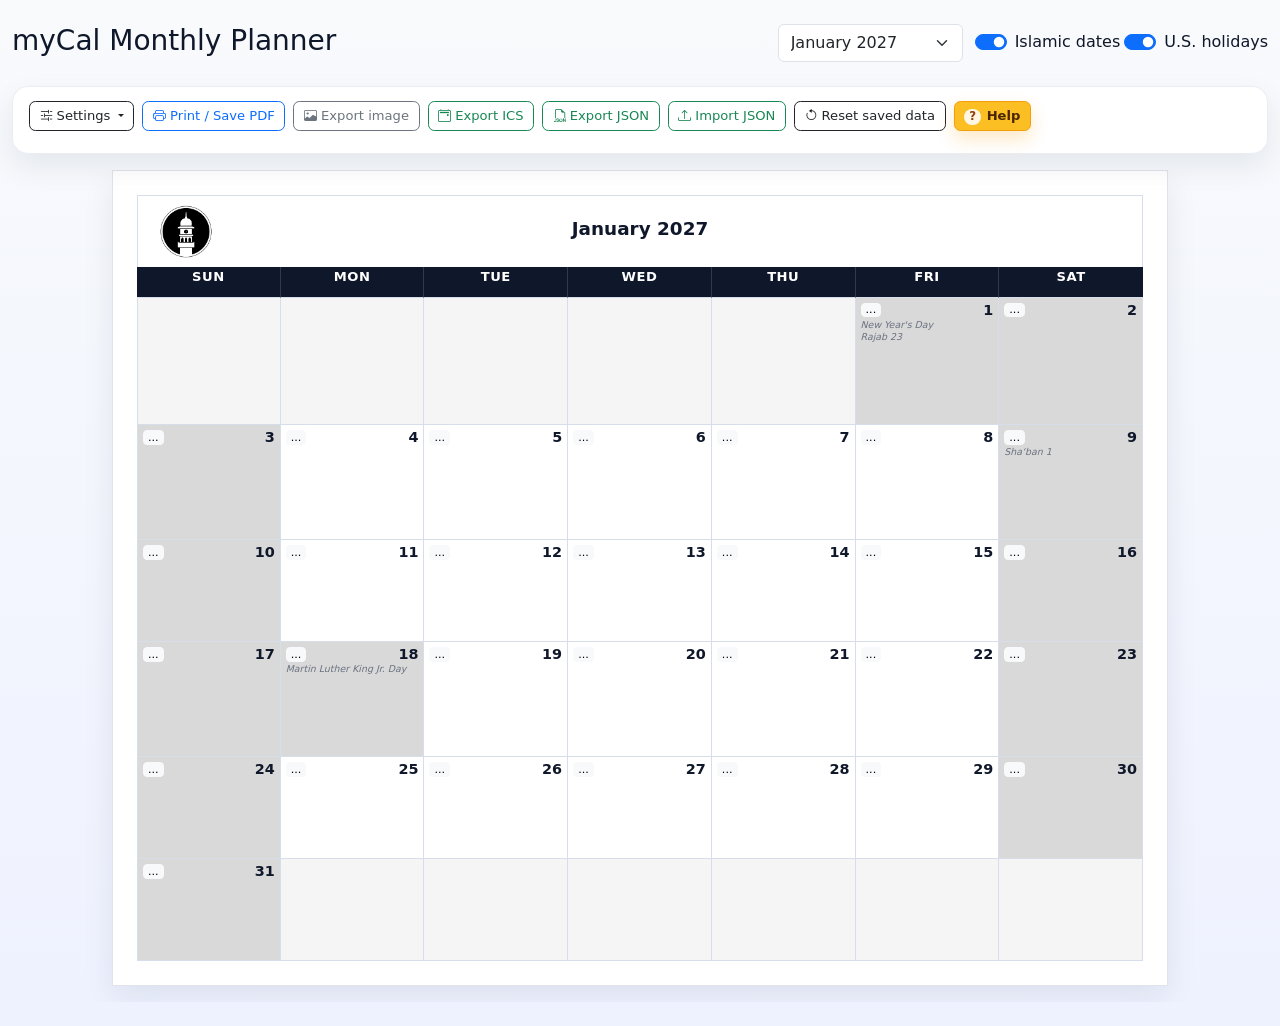
==== index.html @ 5ab6e6a2 "Add in-app help guide" ====
<!doctype html>
<html lang="en">
  <head>
    <meta charset="utf-8">
    <meta name="viewport" content="width=device-width, initial-scale=1">
    <title>myCal</title>
    <link href="https://cdn.jsdelivr.net/npm/bootstrap@5.3.3/dist/css/bootstrap.min.css" rel="stylesheet">
    <link href="https://cdn.jsdelivr.net/npm/bootstrap-icons@1.11.3/font/bootstrap-icons.css" rel="stylesheet">
    <link rel="stylesheet" href="app/static/css/styles.css">
  </head>
  <body>
    <div class="container-fluid py-4 app-shell">
      <div class="d-flex flex-column flex-lg-row justify-content-between align-items-lg-center gap-3 mb-4 no-print">
        <div>
          <h1 class="h3 mb-1">myCal Monthly Planner</h1>
        </div>
        <form class="row g-2 align-items-center" id="calendarControls">
          <div class="col-auto">
            <select class="form-select" id="monthYearSelect" aria-label="Month and year"></select>
          </div>
          <div class="col-auto form-check form-switch ms-lg-2">
            <input class="form-check-input" type="checkbox" role="switch" id="islamicToggle">
            <label class="form-check-label" for="islamicToggle">Islamic dates</label>
          </div>
          <div class="col-auto form-check form-switch">
            <input class="form-check-input" type="checkbox" role="switch" id="holidaysToggle" checked>
            <label class="form-check-label" for="holidaysToggle">U.S. holidays</label>
          </div>
        </form>
      </div>

      <div class="toolbar-panel no-print mb-3">
        <div class="d-flex align-items-center justify-content-start">
          <div class="d-flex gap-2 action-bar">
            <div class="dropdown">
              <button class="btn btn-outline-dark btn-sm dropdown-toggle" type="button" id="settingsToggle" data-bs-toggle="dropdown" data-bs-auto-close="outside" aria-expanded="false">
                <i class="bi bi-sliders2 me-1" aria-hidden="true"></i>Settings
              </button>
              <div class="dropdown-menu p-3 settings-menu" aria-labelledby="settingsToggle">
                <div class="settings-section">
                  <div class="fw-semibold small text-uppercase text-muted">Calendar colors</div>
                  <div class="settings-section-note">Tune the calendar palette and grid weight.</div>
                  <div class="settings-grid mt-2">
                    <div class="settings-field">
                      <label class="form-label small mb-1" for="nonDateColorInput">Non-dates color</label>
                      <input type="color" class="form-control form-control-color w-100" id="nonDateColorInput" value="#f5f5f5">
                    </div>
                    <div class="settings-field">
                      <label class="form-label small mb-1" for="weekendHolidayColorInput">Weekend/holiday color</label>
                      <input type="color" class="form-control form-control-color w-100" id="weekendHolidayColorInput" value="#d9d9d9">
                    </div>
                    <div class="settings-field">
                      <label class="form-label small mb-1" for="weekdayColorInput">Weekday header color</label>
                      <input type="color" class="form-control form-control-color w-100" id="weekdayColorInput" value="#0f172a">
                    </div>
                    <div class="settings-field">
                      <label class="form-label small mb-1" for="lineColorInput">Grid line color</label>
                      <input type="color" class="form-control form-control-color w-100" id="lineColorInput" value="#d6deea">
                    </div>
                    <div class="settings-field settings-field-wide">
                      <label class="form-label small mb-1 d-flex justify-content-between" for="lineThicknessInput">
                        <span>Grid line thickness</span><span id="lineThicknessValue">1px</span>
                      </label>
                      <input type="range" class="form-range" id="lineThicknessInput" min="1" max="4" step="0.5" value="1">
                    </div>
                  </div>
                </div>
                <div class="settings-section">
                  <div class="fw-semibold small text-uppercase text-muted">Typography</div>
                  <div class="settings-section-note">Change the calendar font stack and sizing for the on-screen and printed view.</div>
                  <div class="settings-grid mt-2">
                    <div class="settings-field">
                      <label class="form-label small mb-1" for="bodyFontPresetSelect">Calendar font</label>
                      <select class="form-select form-select-sm" id="bodyFontPresetSelect">
                        <option value="system">System Sans</option>
                        <option value="trebuchet">Trebuchet Sans</option>
                        <option value="georgia">Georgia Serif</option>
                        <option value="palatino">Palatino Serif</option>
                        <option value="verdana">Verdana Sans</option>
                      </select>
                    </div>
                    <div class="settings-field">
                      <label class="form-label small mb-1" for="titleFontPresetSelect">Title font</label>
                      <select class="form-select form-select-sm" id="titleFontPresetSelect">
                        <option value="system">System Sans</option>
                        <option value="trebuchet">Trebuchet Sans</option>
                        <option value="georgia">Georgia Serif</option>
                        <option value="palatino">Palatino Serif</option>
                        <option value="verdana">Verdana Sans</option>
                      </select>
                    </div>
                    <div class="settings-field settings-field-wide">
                      <label class="form-label small mb-1 d-flex justify-content-between" for="bodyFontSizeInput">
                        <span>Calendar text size</span><span id="bodyFontSizeValue">0.95rem</span>
                      </label>
                      <input type="range" class="form-range" id="bodyFontSizeInput" min="0.85" max="1.15" step="0.05" value="0.95">
                    </div>
                    <div class="settings-field">
                      <label class="form-label small mb-1 d-flex justify-content-between" for="titleFontSizeInput">
                        <span>Title size</span><span id="titleFontSizeValue">1.15rem</span>
                      </label>
                      <input type="range" class="form-range" id="titleFontSizeInput" min="1.00" max="1.50" step="0.05" value="1.15">
                    </div>
                    <div class="settings-field">
                      <label class="form-label small mb-1 d-flex justify-content-between" for="eventFontSizeInput">
                        <span>Event chip size</span><span id="eventFontSizeValue">0.62rem</span>
                      </label>
                      <input type="range" class="form-range" id="eventFontSizeInput" min="0.55" max="0.85" step="0.01" value="0.62">
                    </div>
                  </div>
                </div>
                <div class="settings-section">
                  <div class="fw-semibold small text-uppercase text-muted">Audience colors</div>
                  <div class="settings-section-note">Set the default event chip color used for each audience.</div>
                  <div class="audience-color-settings-list mt-2" id="audienceColorSettings"></div>
                </div>
                <button type="button" class="btn btn-link btn-sm p-0 mt-3" id="resetSettingsBtn">Reset defaults</button>
              </div>
            </div>
            <button class="btn btn-outline-primary btn-sm" type="button" id="printBtn">
              <i class="bi bi-printer me-1" aria-hidden="true"></i>Print / Save PDF
            </button>
            <button class="btn btn-outline-secondary btn-sm" type="button" id="exportImageBtn">
              <i class="bi bi-image me-1" aria-hidden="true"></i>Export image
            </button>
            <button class="btn btn-outline-success btn-sm" type="button" id="exportIcsBtn">
              <i class="bi bi-calendar2-event me-1" aria-hidden="true"></i>Export ICS
            </button>
            <button class="btn btn-outline-success btn-sm" type="button" id="exportJsonBtn">
              <i class="bi bi-filetype-json me-1" aria-hidden="true"></i>Export JSON
            </button>
            <label class="btn btn-outline-success btn-sm mb-0" for="importJsonInput">
              <i class="bi bi-upload me-1" aria-hidden="true"></i>Import JSON
            </label>
            <input type="file" id="importJsonInput" accept=".json,application/json" class="d-none">
            <button class="btn btn-outline-dark btn-sm" type="button" id="clearStorageBtn">
              <i class="bi bi-arrow-counterclockwise me-1" aria-hidden="true"></i>Reset saved data
            </button>
            <button class="btn btn-help btn-sm" type="button" data-bs-toggle="modal" data-bs-target="#helpModal">
              <span class="help-pill">?</span>Help
            </button>
          </div>
        </div>
        <ul id="searchResults" class="list-group mt-2 small"></ul>
      </div>

      <div class="mb-3 no-print d-none" id="flashMessage"></div>

      <div class="sheet-preview-wrapper" id="sheetPreviewWrapper">
        <div class="calendar-sheet" id="calendarSheet">
          <div class="sheet-header">
            <img src="AMC_logo.png" class="sheet-logo" alt="AMC logo" loading="lazy">
            <div class="calendar-title-editor">
              <h2 class="h4 mb-1" id="calendarTitle" tabindex="0" role="button" aria-label="Edit calendar title"></h2>
              <input type="text" class="form-control form-control-sm d-none" id="calendarTitleInput" maxlength="200" aria-label="Calendar title">
            </div>
          </div>
          <div class="weekday-row calendar-grid" id="weekdayHeader"></div>
          <div class="month-grid" id="calendarBody"></div>
        </div>
      </div>

      <aside class="side-panel card no-print d-none" id="sidePanel" aria-label="Cell details">
        <div class="card-body">
          <h3 class="h6" id="sidePanelTitle">Day details</h3>
          <div class="mb-2">
            <label class="form-label">Note text</label>
            <textarea class="form-control" id="cellNoteInput" rows="4" placeholder="Add note text for this day"></textarea>
          </div>
          <div class="mb-2">
            <label class="form-label">Visibility</label>
            <select class="form-select form-select-sm" id="cellVisibility">
              <option value="public">Public</option>
              <option value="private">Private</option>
            </select>
          </div>
          <div class="mb-2">
            <label class="form-label">Cell color</label>
            <div class="d-flex gap-2">
              <input type="color" id="cellBgColor" class="form-control form-control-color">
              <input type="color" id="cellTextColor" class="form-control form-control-color" value="#0f172a" title="Text color">
              <button class="btn btn-sm btn-outline-secondary" type="button" id="clearCellColorBtn">Clear</button>
            </div>
          </div>
          <div class="mb-2">
            <label class="form-label">Add image</label>
            <input type="file" id="cellImageInput" class="form-control form-control-sm" accept="image/*">
          </div>
          <button class="btn btn-primary btn-sm" type="button" id="saveCellNoteBtn">Save note</button>
          <hr>
          <h4 class="h6">Unscheduled</h4>
          <div class="input-group input-group-sm mb-2">
            <input class="form-control" id="unscheduledTitleInput" placeholder="Unscheduled item title">
            <button class="btn btn-outline-primary" type="button" id="addUnscheduledBtn">Add</button>
          </div>
          <ul class="list-group list-group-flush" id="unscheduledList"></ul>
        </div>
      </aside>
    </div>

    <div class="modal fade" id="eventModal" tabindex="-1" aria-hidden="true">
      <div class="modal-dialog modal-lg modal-dialog-scrollable">
        <div class="modal-content">
          <form id="eventForm" novalidate>
            <div class="modal-header">
              <div>
                <h5 class="modal-title">Event</h5>
                <p class="text-muted small mb-0">Use weekday checkboxes for weekly recurrence. Leave start time blank for an all-day event.</p>
              </div>
              <button type="button" class="btn-close" data-bs-dismiss="modal"></button>
            </div>
            <div class="modal-body">
              <input type="hidden" id="eventId">
              <div class="row g-3">
                <div class="col-md-6"><label class="form-label">Title</label><input class="form-control" id="title" maxlength="200" required></div>
                <div class="col-md-3"><label class="form-label">Start date</label><input type="date" class="form-control" id="startDate" required></div>
                <div class="col-md-3"><label class="form-label">End date</label><input type="date" class="form-control" id="endDate" required></div>
                <div class="col-md-3"><label class="form-label">Start time</label><input type="time" class="form-control" id="startTime"><div class="form-text">Leave blank for an all-day event.</div></div>
                <div class="col-md-3"><label class="form-label">Audience</label><select class="form-select" id="audience"></select></div>
                <div class="col-md-6"><label class="form-label">Location</label><input class="form-control" id="location" maxlength="200"></div>
                <input type="hidden" id="recurrenceType" value="none">
                <div class="col-md-12" id="weeklyOptions">
                  <div class="d-flex justify-content-between align-items-center">
                    <label class="form-label mb-1">Weekly recurrence weekdays</label>
                    <button type="button" class="btn btn-link btn-sm p-0" id="clearRecurringWeekdays">Clear weekdays</button>
                  </div>
                  <div class="d-flex flex-wrap gap-3" id="weekdayCheckboxes"></div>
                  <div class="form-text">Leave all unchecked for non-recurring events.</div>
                </div>
                <div class="col-md-12"><label class="form-label">Notes</label><textarea class="form-control" rows="3" id="notes" maxlength="5000"></textarea></div>
                <div class="col-md-12">
                  <label class="form-label">Custom per-day labels</label>
                  <div class="row g-2" id="dayLabelsContainer"></div>
                  <div class="form-text">Multi-day events auto-generate Day 1, Day 2, etc. Add overrides here if needed.</div>
                </div>
              </div>
            </div>
            <div class="modal-footer flex-column align-items-stretch gap-2">
              <div class="alert alert-danger small d-none mb-0" id="eventValidation" role="alert"></div>
              <div class="d-flex justify-content-between gap-2">
                <button type="button" class="btn btn-outline-danger d-none" id="deleteEventBtn">Delete event</button>
                <div class="ms-auto d-flex gap-2">
                  <button type="button" class="btn btn-secondary" data-bs-dismiss="modal">Close</button>
                  <button type="submit" class="btn btn-primary">Save event</button>
                </div>
              </div>
            </div>
          </form>
        </div>
      </div>
    </div>

    <div class="modal fade" id="helpModal" tabindex="-1" aria-hidden="true" aria-labelledby="helpModalTitle">
      <div class="modal-dialog modal-xl modal-dialog-scrollable">
        <div class="modal-content help-modal">
          <div class="modal-header">
            <div>
              <h5 class="modal-title" id="helpModalTitle">How To Use myCal</h5>
              <p class="text-muted small mb-0">A quick guide for planning, styling, sharing, and editing notes inside the calendar.</p>
            </div>
            <button type="button" class="btn-close" data-bs-dismiss="modal" aria-label="Close"></button>
          </div>
          <div class="modal-body">
            <div class="help-grid">
              <section class="help-card">
                <h6>Calendar Basics</h6>
                <ul class="help-list">
                  <li>Use the month selector at the top to switch months.</li>
                  <li>Use the `Islamic dates` and `U.S. holidays` toggles to show or hide those labels.</li>
                  <li>Click the month title to rename the calendar for that month.</li>
                  <li>Use `Settings` to change colors, fonts, title sizing, and audience colors.</li>
                </ul>
              </section>
              <section class="help-card">
                <h6>Adding Events</h6>
                <ul class="help-list">
                  <li>Double-click a regular in-month date cell to add an event quickly.</li>
                  <li>Click an event chip to edit it.</li>
                  <li>Leave `Start time` blank if the event should be treated as all-day.</li>
                  <li>Use the weekday checkboxes in the event form to repeat an event weekly.</li>
                </ul>
              </section>
              <section class="help-card">
                <h6>Right-Click Actions</h6>
                <ul class="help-list">
                  <li>Right-click a date cell to change its background color or hide holiday / Islamic labels for that day.</li>
                  <li>Right-click an event chip to modify, move, or remove that event.</li>
                  <li>Right-click a non-date box image to remove just that image.</li>
                  <li>Right-click a non-date box itself to add or clear images for that box.</li>
                </ul>
              </section>
              <section class="help-card">
                <h6>Non-Date Boxes</h6>
                <ul class="help-list">
                  <li>Double-click a non-date box to type directly inside the box.</li>
                  <li>Use the inline controls to change font family, font size, bold, and italic.</li>
                  <li>Text wraps automatically and stays inside the box with scroll support for longer notes.</li>
                  <li>Click outside the editor or press `Esc` to stop editing.</li>
                </ul>
              </section>
              <section class="help-card">
                <h6>Images In Non-Date Boxes</h6>
                <ul class="help-list">
                  <li>Drag an image file into a non-date box to add it.</li>
                  <li>Drag an existing thumbnail from one non-date box to another to move it.</li>
                  <li>Drag a thumbnail to the trash bar at the bottom of the screen to remove it.</li>
                  <li>You can also use the side panel image picker when a non-date box is selected.</li>
                </ul>
              </section>
              <section class="help-card">
                <h6>Export And Sharing</h6>
                <ul class="help-list">
                  <li>`Print / Save PDF` creates a printable month view.</li>
                  <li>`Export image` saves the visible calendar as an image.</li>
                  <li>`Export ICS` downloads the events that appear in the current month.</li>
                  <li>`Export JSON` and `Import JSON` let you back up or restore the month data.</li>
                </ul>
              </section>
              <section class="help-card">
                <h6>Saved Data</h6>
                <ul class="help-list">
                  <li>Your static calendar changes are saved locally in the browser.</li>
                  <li>`Reset saved data` clears the saved local month data for the static app.</li>
                  <li>If you import JSON, the imported month replaces the current loaded document.</li>
                </ul>
              </section>
              <section class="help-card">
                <h6>Best Practices</h6>
                <ul class="help-list">
                  <li>Keep event titles short so they fit better in printed cells.</li>
                  <li>Use audience colors consistently so readers can scan quickly.</li>
                  <li>Use non-date boxes for overflow notes, reminders, contacts, or announcements.</li>
                  <li>Export a PDF or image before sharing if you want recipients to see exactly what you see.</li>
                </ul>
              </section>
            </div>
          </div>
        </div>
      </div>
    </div>

    <div class="position-fixed context-menu card shadow-sm d-none no-print" id="dateContextMenu">
      <button class="dropdown-item" id="contextAddEvent">Add event</button>
      <button class="dropdown-item" id="contextChangeColor">Change date background color</button>
      <button class="dropdown-item" id="contextClearColor">Clear custom date background color</button>
      <button class="dropdown-item d-none" id="contextAddCellImage">Add image to box</button>
      <button class="dropdown-item d-none" id="contextRemoveCellImages">Remove box images</button>
      <button class="dropdown-item" id="contextToggleHoliday">Hide U.S. holiday on this day</button>
      <button class="dropdown-item" id="contextToggleIslamic">Hide Islamic date on this day</button>
    </div>
    <div class="position-fixed context-menu card shadow-sm d-none no-print" id="eventContextMenu">
      <button class="dropdown-item" id="contextModifyEvent">Modify event</button>
      <button class="dropdown-item" id="contextMoveEvent">Move event</button>
      <button class="dropdown-item text-danger" id="contextDeleteEvent">Remove event</button>
    </div>
    <input type="color" id="dateColorPicker" class="visually-hidden" value="#fef3c7">
    <input type="file" id="contextCellImageInput" accept="image/*" class="d-none">
    <div class="image-trash-dropzone d-none no-print" id="imageTrashDropzone" aria-hidden="true">
      <div class="image-trash-dropzone-pill">Drop image here to remove it</div>
    </div>

    <script src="https://cdn.jsdelivr.net/npm/bootstrap@5.3.3/dist/js/bootstrap.bundle.min.js"></script>
    <script type="module" src="app/static/js/static-app.js"></script>
  </body>
</html>
---- app/static/css/styles.css ----
@import url('./components/cell-editor.css');
@import url('./components/attachments.css');
@import url('./components/sidepanel.css');
@import url('./components/share-menu.css');

:root {
  --weekend-color: #d9d9d9;
  --outside-month-color: #f5f5f5;
  --weekday-header-color: #0f172a;
  --grid-line-color: #d6deea;
  --grid-line-width: 1px;
  --calendar-font-family: "Segoe UI", system-ui, -apple-system, BlinkMacSystemFont, sans-serif;
  --calendar-title-font-family: "Segoe UI", system-ui, -apple-system, BlinkMacSystemFont, sans-serif;
  --calendar-body-font-size: 0.95rem;
  --calendar-title-font-size: 1.15rem;
  --calendar-weekday-font-size: 0.82rem;
  --calendar-day-number-font-size: 0.9rem;
  --calendar-meta-font-size: 0.59rem;
  --calendar-event-font-size: 0.62rem;
  --calendar-note-font-size: 0.6rem;
  --surface: #ffffff;
  --shadow: 0 12px 30px rgba(15, 23, 42, 0.08);
  --sheet-width: 11in;
  --sheet-height: 8.5in;
  --sheet-safe-padding: 0.25in;
  --sheet-header-height: 0.75in;
  --sheet-weekday-height: 0.32in;
}

body {
  background: linear-gradient(180deg, #f8fafc 0%, #eef2ff 100%);
  color: #0f172a;
}

.app-shell {
  max-width: 1320px;
}

.search-input {
  max-width: 420px;
}

.toolbar-panel {
  background: rgba(255, 255, 255, 0.92);
  backdrop-filter: blur(6px);
  border: 1px solid rgba(148, 163, 184, 0.2);
  border-radius: 1rem;
  box-shadow: var(--shadow);
  padding: 0.85rem 1rem;
  position: relative;
  z-index: 1020;
}

.action-bar {
  flex-wrap: wrap;
}

.action-bar .btn {
  --bs-btn-padding-y: 0.2rem;
  --bs-btn-padding-x: 0.5rem;
  --bs-btn-font-size: 0.78rem;
  --bs-btn-border-radius: 0.35rem;
  white-space: nowrap;
}

.btn-help {
  --bs-btn-color: #4a2500;
  --bs-btn-bg: #fbbf24;
  --bs-btn-border-color: #f59e0b;
  --bs-btn-hover-color: #3b1f00;
  --bs-btn-hover-bg: #f59e0b;
  --bs-btn-hover-border-color: #d97706;
  --bs-btn-active-color: #3b1f00;
  --bs-btn-active-bg: #f59e0b;
  --bs-btn-active-border-color: #d97706;
  font-weight: 700;
  box-shadow: 0 8px 18px rgba(245, 158, 11, 0.24);
}

.help-pill {
  display: inline-flex;
  align-items: center;
  justify-content: center;
  width: 1.05rem;
  height: 1.05rem;
  margin-right: 0.35rem;
  border-radius: 999px;
  background: rgba(255, 255, 255, 0.88);
  color: #92400e;
  font-size: 0.74rem;
  font-weight: 800;
  line-height: 1;
}

.color-settings-menu,
.settings-menu {
  width: min(27rem, calc(100vw - 2rem));
  max-width: min(27rem, calc(100vw - 2rem));
  max-height: min(75vh, 36rem);
  overflow-y: auto;
  z-index: 1030;
}

.settings-section + .settings-section {
  margin-top: 0.95rem;
  padding-top: 0.95rem;
  border-top: 1px solid rgba(148, 163, 184, 0.2);
}

.settings-section-note {
  font-size: 0.72rem;
  line-height: 1.35;
  color: #64748b;
}

.settings-grid {
  display: grid;
  grid-template-columns: repeat(2, minmax(0, 1fr));
  gap: 0.75rem;
}

.settings-field {
  min-width: 0;
}

.settings-field-wide {
  grid-column: 1 / -1;
}

.settings-menu .form-select,
.settings-menu .form-control,
.settings-menu .form-range {
  min-width: 0;
}

.audience-color-settings-list {
  display: flex;
  flex-direction: column;
  gap: 0.5rem;
}

.audience-color-setting {
  display: flex;
  align-items: center;
  justify-content: space-between;
  gap: 0.75rem;
  border: 1px solid rgba(148, 163, 184, 0.35);
  border-radius: 0.65rem;
  padding: 0.45rem 0.55rem;
  background: rgba(248, 250, 252, 0.8);
}

.audience-color-setting-label {
  display: flex;
  flex-direction: column;
  min-width: 0;
  font-size: 0.78rem;
  line-height: 1.15;
}

.audience-color-setting-label .text-muted {
  font-size: 0.72rem;
}

.no-print .btn {
  --bs-btn-padding-y: 0.28rem;
  --bs-btn-padding-x: 0.6rem;
  --bs-btn-font-size: 0.82rem;
  --bs-btn-border-radius: 0.4rem;
}

.sheet-preview-wrapper {
  --preview-scale: 1;
  width: 100%;
  overflow-x: auto;
  overflow-y: visible;
  padding-bottom: 1rem;
}

.calendar-sheet {
  width: var(--sheet-width);
  height: var(--sheet-height);
  box-sizing: border-box;
  padding: var(--sheet-safe-padding);
  margin: 0 auto;
  background: #ffffff;
  box-shadow: var(--shadow);
  border: 1px solid rgba(148, 163, 184, 0.3);
  display: grid;
  grid-template-rows: var(--sheet-header-height) var(--sheet-weekday-height) minmax(0, 1fr);
  transform: scale(var(--preview-scale));
  transform-origin: top left;
}

.calendar-sheet,
.calendar-page {
  font-family: var(--calendar-font-family);
  font-size: var(--calendar-body-font-size);
}

.sheet-header {
  display: grid;
  grid-template-columns: 1.05in minmax(0, 1fr) 1.05in;
  align-items: center;
  border: var(--grid-line-width) solid var(--grid-line-color);
  border-bottom: 0;
  padding: 0.08in 0.14in;
  min-height: 0;
}

.sheet-logo {
  width: 0.72in;
  height: calc(var(--sheet-header-height) - 0.2in);
  max-width: 100%;
  max-height: 100%;
  object-fit: contain;
  justify-self: start;
  align-self: center;
}

.calendar-title-editor {
  grid-column: 2;
  display: flex;
  align-items: center;
  justify-content: center;
  min-width: 0;
}

.calendar-title-editor .h4,
.calendar-title-editor .form-control {
  margin-bottom: 0;
}

.calendar-title-editor .h4 {
  cursor: text;
  padding: 0.1rem 0.4rem;
  border-radius: 0.5rem;
  font-family: var(--calendar-title-font-family);
  font-size: var(--calendar-title-font-size);
  font-weight: 700;
  text-align: center;
}

.calendar-title-editor .h4:hover,
.calendar-title-editor .h4:focus-visible {
  background: rgba(37, 99, 235, 0.08);
  outline: none;
}

.calendar-title-editor .form-control {
  font-family: var(--calendar-title-font-family);
  font-size: var(--calendar-title-font-size);
  text-align: center;
  font-weight: 600;
}

.calendar-grid,
.weekday-row,
.month-grid {
  display: grid;
  grid-template-columns: repeat(7, minmax(0, 1fr));
  min-width: 0;
}

.weekday-row {
  min-height: 0;
}

.weekday-cell {
  padding: 0.2rem 0.25rem;
  background: var(--weekday-header-color);
  color: white;
  text-align: center;
  font-weight: 700;
  letter-spacing: 0.04em;
  font-size: var(--calendar-weekday-font-size);
  line-height: 1.1;
  border-right: var(--grid-line-width) solid rgba(255, 255, 255, 0.15);
  border-bottom: var(--grid-line-width) solid var(--grid-line-color);
}

.weekday-cell:last-child {
  border-right: 0;
}

.month-grid {
  min-height: 0;
  height: 100%;
}

.day-cell {
  border: var(--grid-line-width) solid var(--grid-line-color);
  border-top: 0;
  border-left: 0;
  display: flex;
  flex-direction: column;
  padding: 5px;
  overflow: hidden;
  min-height: 0;
  background: var(--surface);
}

.day-cell:nth-child(7n + 1) {
  border-left: var(--grid-line-width) solid var(--grid-line-color);
}

.day-cell:nth-last-child(-n + 7) {
  border-bottom: var(--grid-line-width) solid var(--grid-line-color);
}

.calendar-cell.weekend {
  background: var(--weekend-color);
}

.calendar-cell.holiday {
  background: var(--weekend-color);
}

.calendar-cell.long-weekend {
  background: var(--weekend-color);
}

.calendar-cell.outside-month {
  background: var(--outside-month-color);
}

.outside-month-fill {
  min-height: 100%;
  width: 100%;
  display: flex;
  flex-direction: column;
  gap: 0.2rem;
}

.extra-cell-fill {
  display: flex;
  flex-direction: column;
  justify-content: flex-start;
  padding: 0.25rem;
  gap: 0.25rem;
}

.calendar-cell-header {
  display: flex;
  justify-content: space-between;
  align-items: start;
  gap: 0.2rem;
  margin-bottom: 0.15rem;
  flex: 0 0 auto;
}

.audience-color-input {
  inline-size: 2.2rem;
  block-size: 1.6rem;
  padding: 0.1rem;
  border: 0;
  flex: 0 0 auto;
}

.date-action-btn.btn.btn-sm {
  --bs-btn-padding-y: 0.05rem;
  --bs-btn-padding-x: 0.25rem;
  --bs-btn-font-size: 0.7rem;
  line-height: 1;
}

.day-number {
  font-size: var(--calendar-day-number-font-size);
  font-weight: 700;
  line-height: 1;
}

.holiday-pill {
  display: none;
  min-height: 0;
  font-size: var(--calendar-meta-font-size);
  line-height: 1.1;
  color: #6b7280;
  margin-bottom: 0.15rem;
  overflow: hidden;
  text-overflow: ellipsis;
}

.holiday-pill:empty {
  display: none;
}

.holiday-pill-long {
  color: #334155;
  font-weight: 600;
}

.holiday-pill.has-content {
  display: flex;
  flex-direction: column;
  gap: 0.15rem;
}

.calendar-meta-line {
  display: block;
  white-space: nowrap;
  overflow: hidden;
  text-overflow: ellipsis;
}

.us-holiday-note {
  font-style: italic;
}

.events,
.event-list {
  overflow-x: hidden;
  overflow-y: auto;
  font-size: var(--calendar-event-font-size);
  display: flex;
  flex-direction: column;
  flex: 1 1 auto;
  min-height: 0;
  gap: 0.16rem;
}

.event-chip,
.event {
  display: block;
  font-family: var(--calendar-font-family);
  color: white;
  border-radius: 0.45rem;
  padding: 0.16rem 0.28rem;
  margin-bottom: 0;
  font-size: var(--calendar-event-font-size);
  line-height: 1.1;
  text-decoration: none;
  cursor: pointer;
  box-shadow: 0 3px 8px rgba(15, 23, 42, 0.12);
  white-space: normal;
  word-break: break-word;
  overflow-wrap: anywhere;
}

.event-chip[draggable="true"] {
  cursor: grab;
}

.event-chip.is-dragging {
  opacity: 0.55;
  cursor: grabbing;
}

.calendar-cell.drop-target {
  outline: 2px dashed #2563eb;
  outline-offset: -2px;
}

.event-chip:hover {
  color: white;
  filter: brightness(1.03);
}

.event-chip.holiday-chip {
  background: #7c3aed !important;
}

.islamic-note {
  font-style: italic;
}

.islamic-important {
  color: #166534;
  font-weight: 600;
}

.context-menu {
  z-index: 2500;
  min-width: 280px;
  padding: 0.4rem;
  overflow: hidden;
  background: rgba(255, 255, 255, 0.95);
  border: 1px solid rgba(148, 163, 184, 0.38);
  border-radius: 0.85rem;
  box-shadow: 0 18px 36px rgba(15, 23, 42, 0.24);
  backdrop-filter: blur(12px);
  transform-origin: top left;
  animation: context-menu-enter 120ms ease-out;
}

.context-menu .dropdown-item {
  display: flex;
  align-items: center;
  width: 100%;
  font-size: 0.86rem;
  font-weight: 600;
  color: #0f172a;
  border: 0;
  border-radius: 0.55rem;
  padding: 0.6rem 0.75rem;
  margin: 0.1rem 0;
  transition: background-color 120ms ease, color 120ms ease, transform 120ms ease;
}

.context-menu .dropdown-item + .dropdown-item {
  border-top: 1px solid rgba(148, 163, 184, 0.15);
}

.context-menu .dropdown-item:hover,
.context-menu .dropdown-item:focus-visible {
  background: rgba(37, 99, 235, 0.1);
  color: #1d4ed8;
  transform: translateX(2px);
}

.context-menu .dropdown-item.text-danger {
  color: #b91c1c;
}

.context-menu .dropdown-item.text-danger:hover,
.context-menu .dropdown-item.text-danger:focus-visible {
  background: rgba(220, 38, 38, 0.12);
  color: #991b1b;
}

.context-menu .dropdown-item:focus-visible {
  outline: 2px solid rgba(37, 99, 235, 0.38);
  outline-offset: 1px;
}

@keyframes context-menu-enter {
  from {
    opacity: 0;
    transform: translateY(-6px) scale(0.98);
  }
  to {
    opacity: 1;
    transform: translateY(0) scale(1);
  }
}

.calendar-cell.selected-day[data-in-month="true"] {
  outline: 3px solid #2563eb;
  outline-offset: -3px;
}

.calendar-cell.selected-day[data-in-month="false"] {
  outline: 3px solid #0d9488;
  outline-offset: -3px;
  box-shadow: inset 0 0 0 1px rgba(13, 148, 136, 0.35);
}

.cell-note-preview {
  margin-top: 0.2rem;
  flex: 1 1 auto;
  min-height: 0;
  font-size: var(--calendar-note-font-size);
  line-height: 1.2;
  white-space: pre-wrap;
  overflow-wrap: anywhere;
  word-break: break-word;
  overflow: hidden;
  color: #334155;
}

.outside-month-editor-shell {
  display: flex;
  flex: 1 1 auto;
  min-height: 0;
  flex-direction: column;
  gap: 0.3rem;
}

.outside-month-editor-toolbar {
  display: flex;
  align-items: center;
  flex-wrap: wrap;
  gap: 0.25rem;
}

.cell-style-select {
  min-width: 0;
  width: auto;
  flex: 1 1 0;
}

.cell-style-toggle {
  min-width: 2rem;
  font-weight: 700;
}

.cell-style-toggle.active {
  background: #0f766e;
  border-color: #0f766e;
  color: #ffffff;
}

.outside-month-editor {
  flex: 1 1 auto;
  min-height: 0;
  width: 100%;
  resize: none;
  border: 1px solid rgba(148, 163, 184, 0.45);
  border-radius: 0.65rem;
  background: rgba(255, 255, 255, 0.72);
  padding: 0.35rem 0.45rem;
  line-height: 1.25;
  white-space: pre-wrap;
  overflow-wrap: anywhere;
  word-break: break-word;
  overflow: auto;
  box-shadow: inset 0 1px 2px rgba(15, 23, 42, 0.06);
}

.outside-month-editor:focus {
  outline: 2px solid rgba(15, 118, 110, 0.28);
  outline-offset: 1px;
}

.image-trash-dropzone {
  position: fixed;
  left: 50%;
  bottom: 1rem;
  transform: translateX(-50%);
  z-index: 2600;
}

.image-trash-dropzone-pill {
  display: inline-flex;
  align-items: center;
  justify-content: center;
  padding: 0.7rem 1rem;
  border-radius: 999px;
  background: rgba(127, 29, 29, 0.92);
  color: #ffffff;
  font-size: 0.82rem;
  font-weight: 700;
  box-shadow: 0 16px 28px rgba(15, 23, 42, 0.28);
}

.image-trash-dropzone.is-active .image-trash-dropzone-pill {
  background: rgba(220, 38, 38, 0.96);
  transform: scale(1.04);
}

.help-modal .modal-header {
  border-bottom: 1px solid rgba(148, 163, 184, 0.22);
  background: linear-gradient(180deg, rgba(255, 251, 235, 0.95), rgba(255, 255, 255, 0.98));
}

.help-grid {
  display: grid;
  grid-template-columns: repeat(2, minmax(0, 1fr));
  gap: 1rem;
}

.help-card {
  min-width: 0;
  border: 1px solid rgba(148, 163, 184, 0.24);
  border-radius: 0.9rem;
  padding: 0.95rem 1rem;
  background: linear-gradient(180deg, rgba(248, 250, 252, 0.98), rgba(255, 255, 255, 1));
  box-shadow: 0 10px 20px rgba(15, 23, 42, 0.05);
}

.help-card h6 {
  margin-bottom: 0.6rem;
  font-size: 0.92rem;
  font-weight: 800;
  color: #0f172a;
}

.help-list {
  margin: 0;
  padding-left: 1.1rem;
  color: #334155;
  font-size: 0.82rem;
  line-height: 1.45;
}

.help-list li + li {
  margin-top: 0.38rem;
}

.exporting-calendar .no-print {
  visibility: hidden !important;
}

@media (max-width: 992px) {
  .action-bar {
    overflow-x: auto;
    padding-bottom: 0.2rem;
  }
}

@media (max-width: 576px) {
  .settings-grid {
    grid-template-columns: 1fr;
  }

  .help-grid {
    grid-template-columns: 1fr;
  }
}

@page {
  size: letter landscape;
  margin: 0;
}

@media print {
  html,
  body {
    margin: 0;
    padding: 0;
    background: #ffffff;
    print-color-adjust: exact;
    -webkit-print-color-adjust: exact;
  }

  .no-print {
    display: none !important;
  }

  .app-shell,
  .container-fluid.py-4.app-shell {
    margin: 0 !important;
    padding: 0 !important;
    max-width: none;
  }

  .sheet-preview-wrapper {
    overflow: visible;
    width: auto;
    height: auto;
    padding: 0;
  }

  .calendar-sheet {
    width: 11in;
    height: 8.5in;
    margin: 0;
    border: 0;
    box-shadow: none;
    transform: none !important;
  }
}
:root {
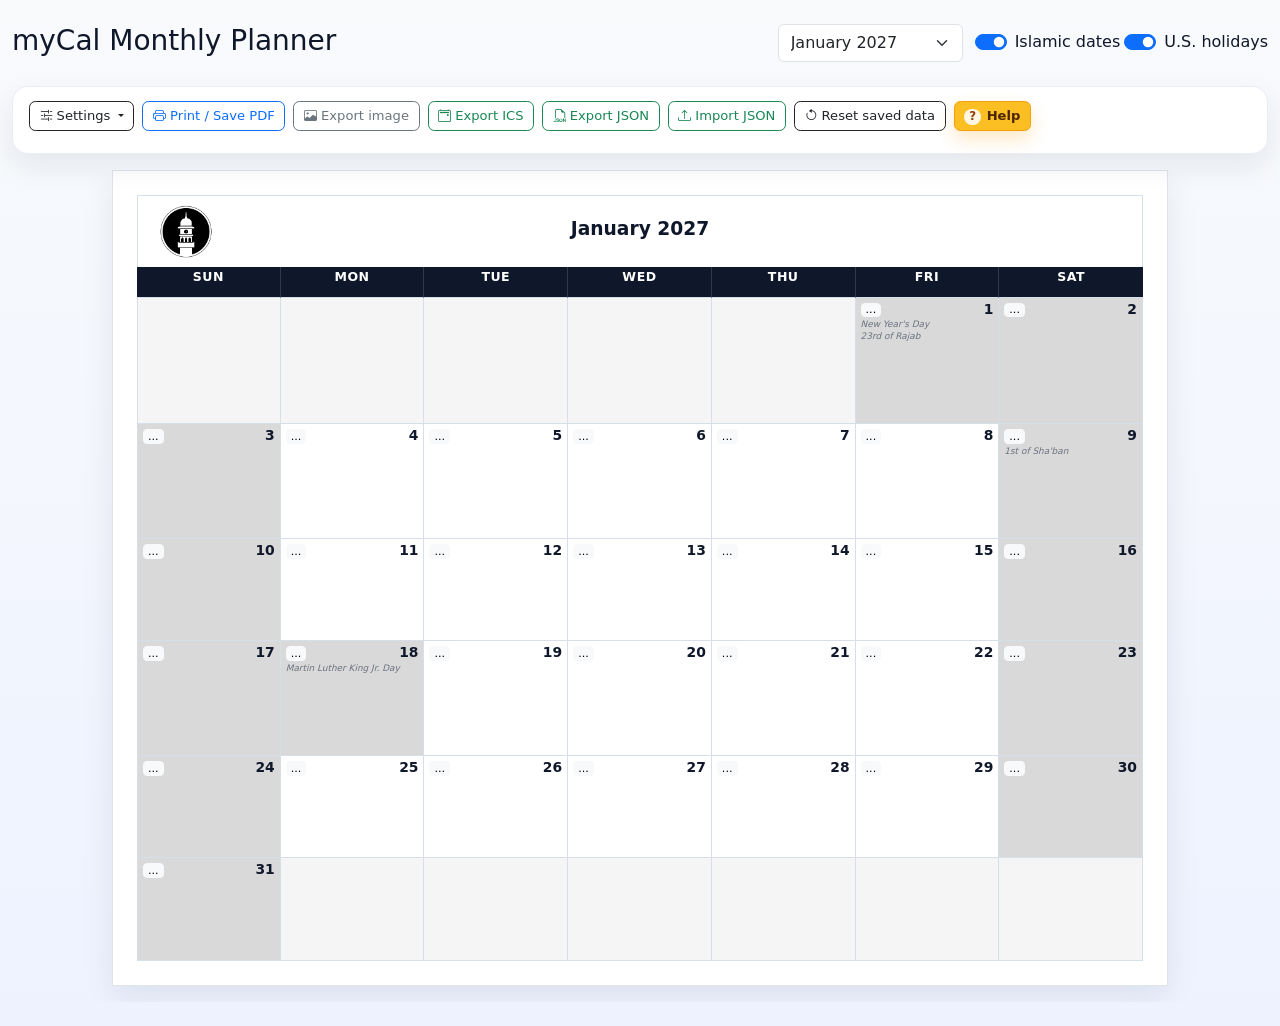
==== commit 5e78024f: "Use Word-style font size numbers" ====
--- a/index.html
+++ b/index.html
@@ -91,21 +91,21 @@
                     </div>
                     <div class="settings-field settings-field-wide">
                       <label class="form-label small mb-1 d-flex justify-content-between" for="bodyFontSizeInput">
-                        <span>Calendar text size</span><span id="bodyFontSizeValue">0.95rem</span>
+                        <span>Calendar text size</span><span id="bodyFontSizeValue">11</span>
                       </label>
-                      <input type="range" class="form-range" id="bodyFontSizeInput" min="0.85" max="1.15" step="0.05" value="0.95">
+                      <input type="range" class="form-range" id="bodyFontSizeInput" min="8" max="16" step="0.5" value="11">
                     </div>
                     <div class="settings-field">
                       <label class="form-label small mb-1 d-flex justify-content-between" for="titleFontSizeInput">
-                        <span>Title size</span><span id="titleFontSizeValue">1.15rem</span>
+                        <span>Title size</span><span id="titleFontSizeValue">14</span>
                       </label>
-                      <input type="range" class="form-range" id="titleFontSizeInput" min="1.00" max="1.50" step="0.05" value="1.15">
+                      <input type="range" class="form-range" id="titleFontSizeInput" min="10" max="22" step="0.5" value="14">
                     </div>
                     <div class="settings-field">
                       <label class="form-label small mb-1 d-flex justify-content-between" for="eventFontSizeInput">
-                        <span>Event chip size</span><span id="eventFontSizeValue">0.62rem</span>
+                        <span>Event chip size</span><span id="eventFontSizeValue">8</span>
                       </label>
-                      <input type="range" class="form-range" id="eventFontSizeInput" min="0.55" max="0.85" step="0.01" value="0.62">
+                      <input type="range" class="form-range" id="eventFontSizeInput" min="6" max="12" step="0.5" value="8">
                     </div>
                   </div>
                 </div>
--- a/app/static/css/styles.css
+++ b/app/static/css/styles.css
@@ -11,13 +11,13 @@
   --grid-line-width: 1px;
   --calendar-font-family: "Segoe UI", system-ui, -apple-system, BlinkMacSystemFont, sans-serif;
   --calendar-title-font-family: "Segoe UI", system-ui, -apple-system, BlinkMacSystemFont, sans-serif;
-  --calendar-body-font-size: 0.95rem;
-  --calendar-title-font-size: 1.15rem;
-  --calendar-weekday-font-size: 0.82rem;
-  --calendar-day-number-font-size: 0.9rem;
-  --calendar-meta-font-size: 0.59rem;
-  --calendar-event-font-size: 0.62rem;
-  --calendar-note-font-size: 0.6rem;
+  --calendar-body-font-size: 11pt;
+  --calendar-title-font-size: 14pt;
+  --calendar-weekday-font-size: 9.5pt;
+  --calendar-day-number-font-size: 10.5pt;
+  --calendar-meta-font-size: 6.8pt;
+  --calendar-event-font-size: 8pt;
+  --calendar-note-font-size: 7pt;
   --surface: #ffffff;
   --shadow: 0 12px 30px rgba(15, 23, 42, 0.08);
   --sheet-width: 11in;
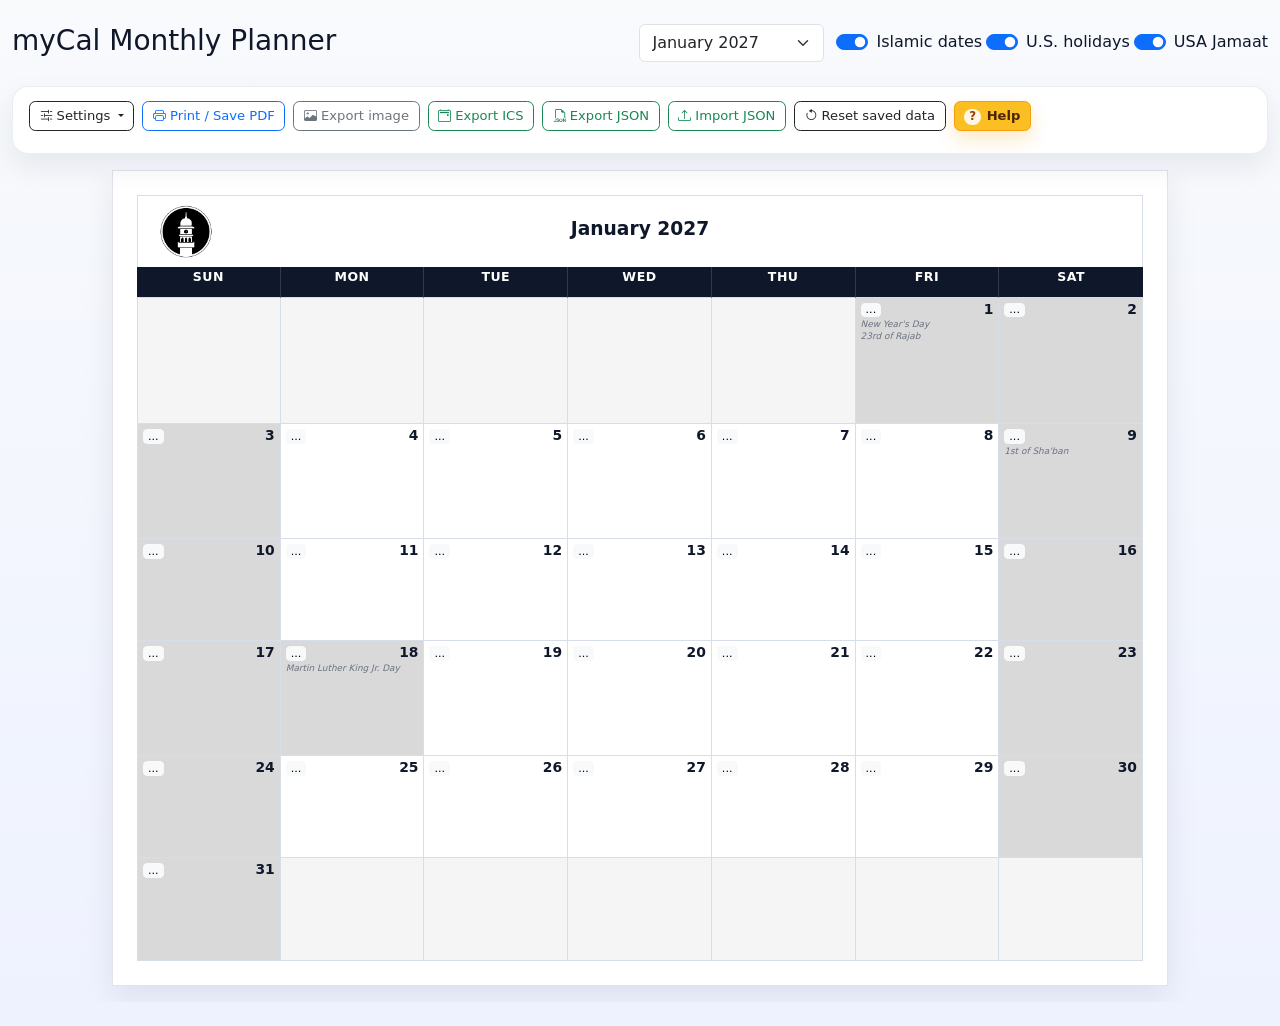
==== commit 3dc7e3d0: "Add USA Jamaat monthly feed toggle" ====
--- a/index.html
+++ b/index.html
@@ -25,6 +25,10 @@
           <div class="col-auto form-check form-switch">
             <input class="form-check-input" type="checkbox" role="switch" id="holidaysToggle" checked>
             <label class="form-check-label" for="holidaysToggle">U.S. holidays</label>
+          </div>
+          <div class="col-auto form-check form-switch">
+            <input class="form-check-input" type="checkbox" role="switch" id="usaJamaatToggle" checked>
+            <label class="form-check-label" for="usaJamaatToggle">USA Jamaat</label>
           </div>
         </form>
       </div>
@@ -267,6 +271,7 @@
                 <ul class="help-list">
                   <li>Use the month selector at the top to switch months.</li>
                   <li>Use the `Islamic dates` and `U.S. holidays` toggles to show or hide those labels.</li>
+                  <li>Use the `USA Jamaat` toggle to show or hide the built-in national Jamaat calendar feed for the selected month.</li>
                   <li>Click the month title to rename the calendar for that month.</li>
                   <li>Use `Settings` to change colors, fonts, title sizing, and audience colors.</li>
                 </ul>
@@ -285,6 +290,7 @@
                 <ul class="help-list">
                   <li>Right-click a date cell to change its background color or hide holiday / Islamic labels for that day.</li>
                   <li>Right-click an event chip to modify, move, or remove that event.</li>
+                  <li>Right-click a USA Jamaat event chip to hide that occurrence from the selected day.</li>
                   <li>Right-click a non-date box image to remove just that image.</li>
                   <li>Right-click a non-date box itself to add or clear images for that box.</li>
                 </ul>
@@ -334,6 +340,7 @@
                 </ul>
               </section>
             </div>
+            <p class="text-muted small mt-3 mb-0">This calendar was created by Anas Mangla. I can be reached at anas.mangla@gmail.com.</p>
           </div>
         </div>
       </div>
--- a/app/static/css/styles.css
+++ b/app/static/css/styles.css
@@ -377,8 +377,8 @@
   line-height: 1.1;
   color: #6b7280;
   margin-bottom: 0.15rem;
-  overflow: hidden;
-  text-overflow: ellipsis;
+  width: 100%;
+  overflow: visible;
 }
 
 .holiday-pill:empty {
@@ -398,9 +398,10 @@
 
 .calendar-meta-line {
   display: block;
-  white-space: nowrap;
-  overflow: hidden;
-  text-overflow: ellipsis;
+  max-width: 100%;
+  white-space: normal;
+  overflow-wrap: anywhere;
+  word-break: break-word;
 }
 
 .us-holiday-note {
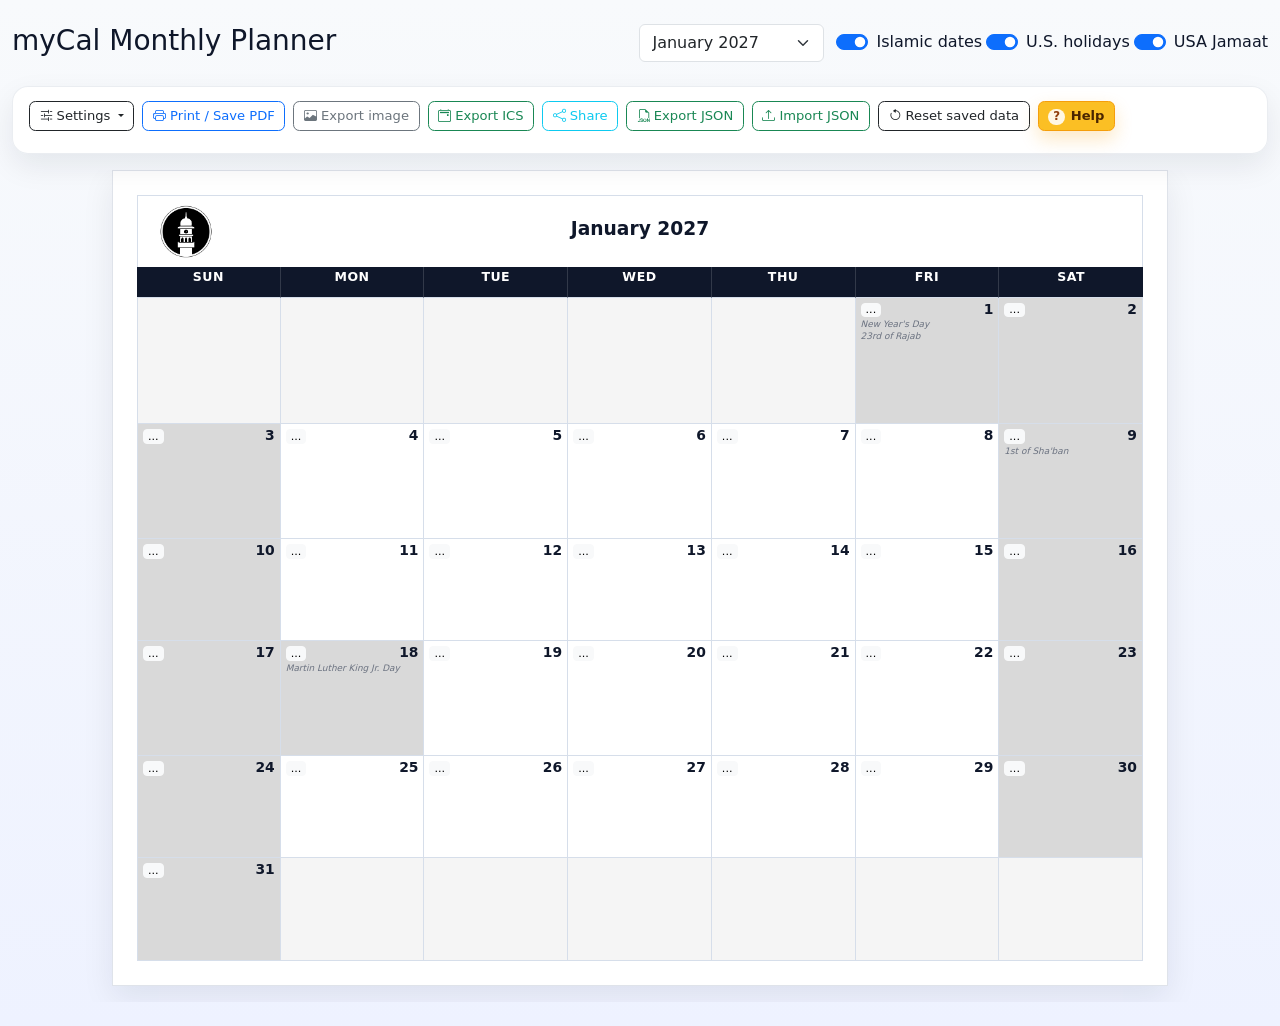
==== commit 2a5d290a: "Improve sharing, hidden items, and series controls" ====
--- a/index.html
+++ b/index.html
@@ -118,7 +118,17 @@
                   <div class="settings-section-note">Set the default event chip color used for each audience.</div>
                   <div class="audience-color-settings-list mt-2" id="audienceColorSettings"></div>
                 </div>
-                <button type="button" class="btn btn-link btn-sm p-0 mt-3" id="resetSettingsBtn">Reset defaults</button>
+                <div class="settings-section">
+                  <div class="fw-semibold small text-uppercase text-muted">Visibility and sharing</div>
+                  <div class="settings-section-note">Restore hidden month items or open a share-ready guide for WhatsApp, email, and device sharing.</div>
+                  <div class="settings-actions mt-2">
+                    <button type="button" class="btn btn-outline-secondary btn-sm" id="openHiddenItemsBtn" data-bs-toggle="modal" data-bs-target="#hiddenItemsModal">Hidden items</button>
+                    <button type="button" class="btn btn-outline-secondary btn-sm" id="restoreHiddenItemsBtn">Restore all hidden items</button>
+                    <button type="button" class="btn btn-outline-info btn-sm" id="openShareGuideBtn" data-bs-toggle="modal" data-bs-target="#shareModal">Open share guide</button>
+                  </div>
+                  <div class="small text-muted mt-2" id="hiddenItemsSummary">Nothing hidden for this month.</div>
+                </div>
+                <button type="button" class="btn btn-link btn-sm p-0 mt-3" id="resetSettingsBtn">Reset appearance defaults</button>
               </div>
             </div>
             <button class="btn btn-outline-primary btn-sm" type="button" id="printBtn">
@@ -129,6 +139,9 @@
             </button>
             <button class="btn btn-outline-success btn-sm" type="button" id="exportIcsBtn">
               <i class="bi bi-calendar2-event me-1" aria-hidden="true"></i>Export ICS
+            </button>
+            <button class="btn btn-outline-info btn-sm" type="button" data-bs-toggle="modal" data-bs-target="#shareModal" id="shareBtn">
+              <i class="bi bi-share me-1" aria-hidden="true"></i>Share
             </button>
             <button class="btn btn-outline-success btn-sm" type="button" id="exportJsonBtn">
               <i class="bi bi-filetype-json me-1" aria-hidden="true"></i>Export JSON
@@ -215,7 +228,13 @@
             </div>
             <div class="modal-body">
               <input type="hidden" id="eventId">
+              <input type="hidden" id="editScopeMode" value="all">
+              <input type="hidden" id="editSourceEventId" value="">
+              <input type="hidden" id="editOccurrenceDate" value="">
               <div class="row g-3">
+                <div class="col-12 d-none" id="eventScopeBanner">
+                  <div class="alert alert-info small mb-0" id="eventScopeBannerText"></div>
+                </div>
                 <div class="col-md-6"><label class="form-label">Title</label><input class="form-control" id="title" maxlength="200" required></div>
                 <div class="col-md-3"><label class="form-label">Start date</label><input type="date" class="form-control" id="startDate" required></div>
                 <div class="col-md-3"><label class="form-label">End date</label><input type="date" class="form-control" id="endDate" required></div>
@@ -266,31 +285,60 @@
           </div>
           <div class="modal-body">
             <div class="help-grid">
-              <section class="help-card">
-                <h6>Calendar Basics</h6>
-                <ul class="help-list">
-                  <li>Use the month selector at the top to switch months.</li>
-                  <li>Use the `Islamic dates` and `U.S. holidays` toggles to show or hide those labels.</li>
-                  <li>Use the `USA Jamaat` toggle to show or hide the built-in national Jamaat calendar feed for the selected month.</li>
-                  <li>Click the month title to rename the calendar for that month.</li>
-                  <li>Use `Settings` to change colors, fonts, title sizing, and audience colors.</li>
-                </ul>
-              </section>
-              <section class="help-card">
-                <h6>Adding Events</h6>
+              <section class="help-card help-card-wide">
+                <h6>Quick Start</h6>
+                <p class="small text-muted mb-2">Use this as a monthly planning board for events, notes, built-in faith/community dates, and printable sharing.</p>
+                <ul class="help-list">
+                  <li>Choose the month from the selector at the top of the page.</li>
+                  <li>Leave <code>USA Jamaat</code>, <code>Islamic dates</code>, and <code>U.S. holidays</code> on or off depending on what you want to display.</li>
+                  <li>Double-click any in-month date cell to add an event.</li>
+                  <li>Double-click any non-date box to type notes directly into that box.</li>
+                  <li>Open <code>Settings</code> to adjust colors, fonts, sizes, audience colors, hidden items, and sharing helpers.</li>
+                  <li>Use <code>Print / Save PDF</code>, <code>Export image</code>, <code>Export ICS</code>, <code>Share</code>, or <code>Export JSON</code> when you are ready to share or back up the month.</li>
+                </ul>
+              </section>
+              <section class="help-card">
+                <h6>Top Bar And Toggles</h6>
+                <ul class="help-list">
+                  <li>The month selector changes the active calendar month and updates the page title and browser tab title.</li>
+                  <li><code>Settings</code> controls calendar colors, grid lines, typography, audience chip colors, hidden item restore, and sharing helpers.</li>
+                  <li><code>Share</code> opens a month-specific message you can copy into WhatsApp, email, or your phone's share sheet.</li>
+                  <li><code>USA Jamaat</code> shows or hides the built-in 2026 USA Jamaat feed for the selected month. It is on by default.</li>
+                  <li><code>Islamic dates</code> shows or hides Islamic date labels inside day cells.</li>
+                  <li><code>U.S. holidays</code> shows or hides federal holidays.</li>
+                  <li><code>Reset saved data</code> clears the browser-saved month data for the static app.</li>
+                </ul>
+              </section>
+              <section class="help-card">
+                <h6>USA Jamaat Calendar</h6>
+                <ul class="help-list">
+                  <li>The USA Jamaat events come from the built-in 2026 national Jamaat calendar data saved with the app.</li>
+                  <li>Only the events that fall within the currently selected month are shown.</li>
+                  <li>These Jamaat items are read-only feed entries, not normal user-created events.</li>
+                  <li>USA Jamaat event chips use a distinct visual style so they are easier to spot among your own events.</li>
+                  <li>Right-click or long-press a USA Jamaat event chip and choose remove to hide that occurrence on that day, or hide the full series for multi-day Jamaat events.</li>
+                  <li>Hidden Jamaat occurrences and hidden Jamaat series are stored locally for that month on your current browser.</li>
+                  <li>Turn the <code>USA Jamaat</code> toggle off if you want to hide the full Jamaat feed for the selected month.</li>
+                </ul>
+              </section>
+              <section class="help-card">
+                <h6>Working With Events</h6>
                 <ul class="help-list">
                   <li>Double-click a regular in-month date cell to add an event quickly.</li>
-                  <li>Click an event chip to edit it.</li>
-                  <li>Leave `Start time` blank if the event should be treated as all-day.</li>
+                  <li>Leave <code>Start time</code> blank if the event should be treated as all-day.</li>
                   <li>Use the weekday checkboxes in the event form to repeat an event weekly.</li>
+                  <li>Click or double-click one of your own event chips to edit it.</li>
+                  <li>When you edit, move, or delete a recurring or multi-day event, the app asks whether to affect only the selected date or the entire series.</li>
+                  <li>Drag one of your own event chips to another in-month day cell to move it.</li>
+                  <li>Use short titles and optional notes/location so chips stay readable in the calendar grid.</li>
                 </ul>
               </section>
               <section class="help-card">
                 <h6>Right-Click Actions</h6>
                 <ul class="help-list">
                   <li>Right-click a date cell to change its background color or hide holiday / Islamic labels for that day.</li>
-                  <li>Right-click an event chip to modify, move, or remove that event.</li>
-                  <li>Right-click a USA Jamaat event chip to hide that occurrence from the selected day.</li>
+                  <li>Right-click or long-press one of your own event chips to modify, move, or remove that event.</li>
+                  <li>Right-click or long-press a USA Jamaat event chip to hide only that day's occurrence or the full multi-day series.</li>
                   <li>Right-click a non-date box image to remove just that image.</li>
                   <li>Right-click a non-date box itself to add or clear images for that box.</li>
                 </ul>
@@ -301,7 +349,8 @@
                   <li>Double-click a non-date box to type directly inside the box.</li>
                   <li>Use the inline controls to change font family, font size, bold, and italic.</li>
                   <li>Text wraps automatically and stays inside the box with scroll support for longer notes.</li>
-                  <li>Click outside the editor or press `Esc` to stop editing.</li>
+                  <li>Click outside the editor or press <code>Esc</code> to stop editing.</li>
+                  <li>These boxes work well for reminders, dua lists, contact notes, or overflow information that does not belong on a specific date.</li>
                 </ul>
               </section>
               <section class="help-card">
@@ -316,31 +365,98 @@
               <section class="help-card">
                 <h6>Export And Sharing</h6>
                 <ul class="help-list">
-                  <li>`Print / Save PDF` creates a printable month view.</li>
-                  <li>`Export image` saves the visible calendar as an image.</li>
-                  <li>`Export ICS` downloads the events that appear in the current month.</li>
-                  <li>`Export JSON` and `Import JSON` let you back up or restore the month data.</li>
+                  <li><code>Print / Save PDF</code> creates a printable month snapshot.</li>
+                  <li><code>Export image</code> saves the visible calendar as an image.</li>
+                  <li><code>Export ICS</code> downloads the events visible in the current month, including USA Jamaat events when that toggle is on.</li>
+                  <li><code>Share</code> gives you a month-aware message for WhatsApp, email, or the device share sheet and reminds you which file type to attach.</li>
+                  <li>An ICS file is a snapshot export. If you change the calendar later, recipients will need a new file to get the updated month.</li>
+                  <li><code>Export JSON</code> and <code>Import JSON</code> let you back up or restore the saved month data.</li>
                 </ul>
               </section>
               <section class="help-card">
                 <h6>Saved Data</h6>
                 <ul class="help-list">
                   <li>Your static calendar changes are saved locally in the browser.</li>
-                  <li>`Reset saved data` clears the saved local month data for the static app.</li>
+                  <li>Font settings, colors, hidden labels, hidden Jamaat occurrences, and hidden Jamaat series are also saved locally.</li>
+                  <li>Use the hidden items tools in <code>Settings</code> if you want to review and restore anything you hid for this month.</li>
+                  <li><code>Reset saved data</code> clears the saved local month data for the static app.</li>
                   <li>If you import JSON, the imported month replaces the current loaded document.</li>
-                </ul>
-              </section>
-              <section class="help-card">
-                <h6>Best Practices</h6>
+                  <li>If browser storage is cleared or you switch devices, local static data does not follow automatically.</li>
+                </ul>
+              </section>
+              <section class="help-card">
+                <h6>Helpful Tips</h6>
                 <ul class="help-list">
                   <li>Keep event titles short so they fit better in printed cells.</li>
                   <li>Use audience colors consistently so readers can scan quickly.</li>
                   <li>Use non-date boxes for overflow notes, reminders, contacts, or announcements.</li>
-                  <li>Export a PDF or image before sharing if you want recipients to see exactly what you see.</li>
+                  <li>Use PDF or image export when you want recipients to see the exact visual layout.</li>
+                  <li>Use ICS when you want recipients to import the visible month's events into another calendar app.</li>
                 </ul>
               </section>
             </div>
             <p class="text-muted small mt-3 mb-0">This calendar was created by Anas Mangla. I can be reached at anas.mangla@gmail.com.</p>
+          </div>
+        </div>
+      </div>
+    </div>
+
+    <div class="modal fade" id="hiddenItemsModal" tabindex="-1" aria-hidden="true" aria-labelledby="hiddenItemsModalTitle">
+      <div class="modal-dialog modal-lg modal-dialog-scrollable">
+        <div class="modal-content hidden-items-modal">
+          <div class="modal-header">
+            <div>
+              <h5 class="modal-title" id="hiddenItemsModalTitle">Hidden Items For This Month</h5>
+              <p class="text-muted small mb-0">Restore any hidden holiday labels, Islamic dates, USA Jamaat occurrences, or USA Jamaat series for the selected month.</p>
+            </div>
+            <button type="button" class="btn-close" data-bs-dismiss="modal" aria-label="Close"></button>
+          </div>
+          <div class="modal-body">
+            <p class="text-muted small mb-3" id="hiddenItemsModalSummary">Nothing hidden for this month.</p>
+            <div class="hidden-items-list" id="hiddenItemsList"></div>
+          </div>
+          <div class="modal-footer">
+            <button type="button" class="btn btn-outline-secondary" data-bs-dismiss="modal">Close</button>
+            <button type="button" class="btn btn-primary" id="restoreAllHiddenItemsBtn">Restore all hidden items</button>
+          </div>
+        </div>
+      </div>
+    </div>
+
+    <div class="modal fade" id="shareModal" tabindex="-1" aria-hidden="true" aria-labelledby="shareModalTitle">
+      <div class="modal-dialog modal-lg modal-dialog-scrollable">
+        <div class="modal-content share-modal">
+          <div class="modal-header">
+            <div>
+              <h5 class="modal-title" id="shareModalTitle">Share This Month</h5>
+              <p class="text-muted small mb-0">Use this guide with PDF, image, or ICS exports when sharing the current month with others.</p>
+            </div>
+            <button type="button" class="btn-close" data-bs-dismiss="modal" aria-label="Close"></button>
+          </div>
+          <div class="modal-body">
+            <div class="share-card mb-3">
+              <div class="small text-uppercase text-muted fw-semibold mb-2">Recommended message</div>
+              <textarea class="form-control share-message-preview" id="shareMessagePreview" rows="5" readonly></textarea>
+            </div>
+            <div class="share-guide-grid">
+              <section class="share-card">
+                <h6>Which File To Attach</h6>
+                <ul class="help-list">
+                  <li>Attach an <code>ICS</code> file if recipients should import the visible month's events into their own calendars.</li>
+                  <li>Attach a <code>PDF</code> or <code>image</code> if you want them to see the exact calendar layout.</li>
+                  <li>If <code>USA Jamaat</code> is on, those events are included in the export for the current month.</li>
+                </ul>
+              </section>
+              <section class="share-card">
+                <h6>Share Actions</h6>
+                <div class="d-flex flex-wrap gap-2">
+                  <button type="button" class="btn btn-outline-primary btn-sm" id="copyShareMessageBtn">Copy message</button>
+                  <button type="button" class="btn btn-outline-success btn-sm" id="copyWhatsappMessageBtn">Copy WhatsApp text</button>
+                  <button type="button" class="btn btn-outline-info btn-sm" id="nativeShareBtn">Use device share</button>
+                  <a class="btn btn-outline-success btn-sm" id="openWhatsappShareLink" href="https://wa.me/" target="_blank" rel="noopener">Open WhatsApp text</a>
+                </div>
+              </section>
+            </div>
           </div>
         </div>
       </div>
--- a/app/static/css/styles.css
+++ b/app/static/css/styles.css
@@ -139,6 +139,12 @@
   gap: 0.5rem;
 }
 
+.settings-actions {
+  display: flex;
+  flex-wrap: wrap;
+  gap: 0.5rem;
+}
+
 .audience-color-setting {
   display: flex;
   align-items: center;
@@ -461,6 +467,28 @@
   background: #7c3aed !important;
 }
 
+.event-chip.usa-jamaat-chip {
+  position: relative;
+  border-inline-start: 0.28rem solid rgba(240, 253, 250, 0.9);
+  box-shadow: inset 0 0 0 1px rgba(204, 251, 241, 0.28), 0 3px 8px rgba(15, 23, 42, 0.12);
+}
+
+.event-chip.usa-jamaat-chip::before {
+  content: 'USA';
+  display: inline-flex;
+  align-items: center;
+  justify-content: center;
+  margin-right: 0.28rem;
+  padding: 0.02rem 0.2rem;
+  border-radius: 999px;
+  background: rgba(240, 253, 250, 0.18);
+  color: rgba(255, 255, 255, 0.92);
+  font-size: 0.66em;
+  font-weight: 800;
+  letter-spacing: 0.04em;
+  vertical-align: middle;
+}
+
 .islamic-note {
   font-style: italic;
 }
@@ -659,6 +687,10 @@
   box-shadow: 0 10px 20px rgba(15, 23, 42, 0.05);
 }
 
+.help-card-wide {
+  grid-column: 1 / -1;
+}
+
 .help-card h6 {
   margin-bottom: 0.6rem;
   font-size: 0.92rem;
@@ -678,6 +710,82 @@
   margin-top: 0.38rem;
 }
 
+.hidden-items-modal .modal-header,
+.share-modal .modal-header {
+  border-bottom: 1px solid rgba(148, 163, 184, 0.22);
+  background: linear-gradient(180deg, rgba(248, 250, 252, 0.98), rgba(255, 255, 255, 1));
+}
+
+.hidden-items-list {
+  display: flex;
+  flex-direction: column;
+  gap: 0.75rem;
+}
+
+.hidden-item-card {
+  display: flex;
+  align-items: flex-start;
+  justify-content: space-between;
+  gap: 0.85rem;
+  padding: 0.9rem 1rem;
+  border: 1px solid rgba(148, 163, 184, 0.22);
+  border-radius: 0.95rem;
+  background: linear-gradient(180deg, rgba(248, 250, 252, 0.98), rgba(255, 255, 255, 1));
+  box-shadow: 0 8px 18px rgba(15, 23, 42, 0.05);
+}
+
+.hidden-item-card.empty-state {
+  justify-content: center;
+  text-align: center;
+  color: #64748b;
+}
+
+.hidden-item-body {
+  min-width: 0;
+}
+
+.hidden-item-title {
+  font-size: 0.9rem;
+  font-weight: 700;
+  color: #0f172a;
+}
+
+.hidden-item-meta {
+  margin-top: 0.2rem;
+  font-size: 0.78rem;
+  line-height: 1.4;
+  color: #64748b;
+}
+
+.share-guide-grid {
+  display: grid;
+  grid-template-columns: repeat(2, minmax(0, 1fr));
+  gap: 1rem;
+}
+
+.share-card {
+  min-width: 0;
+  border: 1px solid rgba(148, 163, 184, 0.24);
+  border-radius: 0.9rem;
+  padding: 0.95rem 1rem;
+  background: linear-gradient(180deg, rgba(248, 250, 252, 0.98), rgba(255, 255, 255, 1));
+  box-shadow: 0 10px 20px rgba(15, 23, 42, 0.05);
+}
+
+.share-card h6 {
+  margin-bottom: 0.6rem;
+  font-size: 0.92rem;
+  font-weight: 800;
+  color: #0f172a;
+}
+
+.share-message-preview {
+  resize: none;
+  min-height: 8rem;
+  font-size: 0.85rem;
+  line-height: 1.45;
+}
+
 .exporting-calendar .no-print {
   visibility: hidden !important;
 }
@@ -696,6 +804,15 @@
 
   .help-grid {
     grid-template-columns: 1fr;
+  }
+
+  .share-guide-grid {
+    grid-template-columns: 1fr;
+  }
+
+  .hidden-item-card {
+    flex-direction: column;
+    align-items: stretch;
   }
 }
 
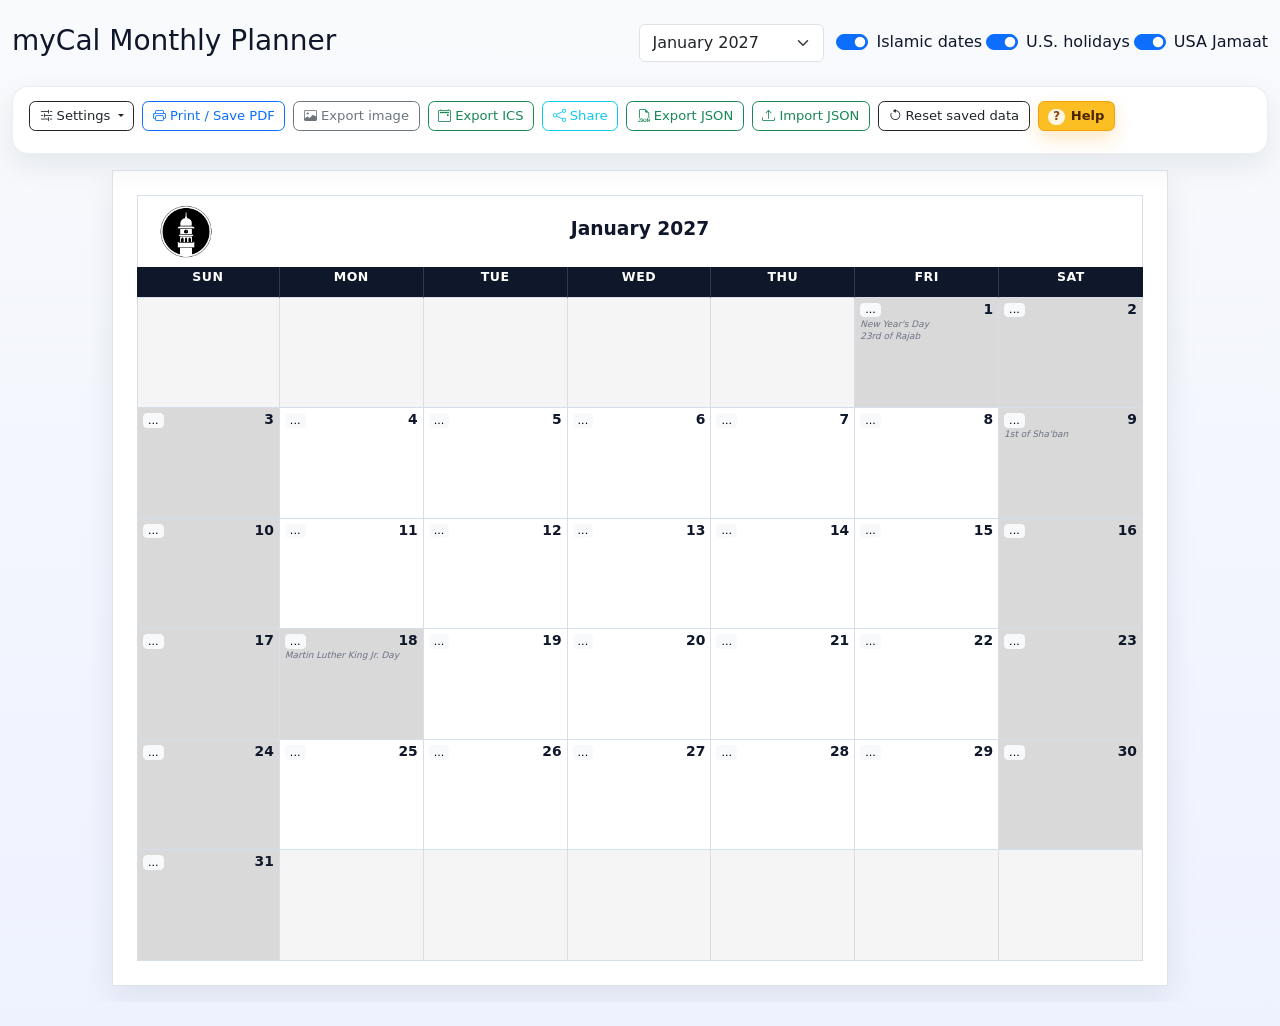
==== commit b346315a: "Improve printable calendar fit and built-in event editing" ====
--- a/index.html
+++ b/index.html
@@ -162,6 +162,7 @@
       </div>
 
       <div class="mb-3 no-print d-none" id="flashMessage"></div>
+      <div class="alert alert-warning small mb-3 no-print d-none" id="calendarFitWarning" role="status" aria-live="polite"></div>
 
       <div class="sheet-preview-wrapper" id="sheetPreviewWrapper">
         <div class="calendar-sheet" id="calendarSheet">
@@ -231,6 +232,12 @@
               <input type="hidden" id="editScopeMode" value="all">
               <input type="hidden" id="editSourceEventId" value="">
               <input type="hidden" id="editOccurrenceDate" value="">
+              <input type="hidden" id="editBuiltinSourceType" value="">
+              <input type="hidden" id="editBuiltinHideType" value="">
+              <input type="hidden" id="editBuiltinHideKey" value="">
+              <input type="hidden" id="editBuiltinSeriesKey" value="">
+              <input type="hidden" id="editBuiltinScope" value="">
+              <input type="hidden" id="eventColor" value="">
               <div class="row g-3">
                 <div class="col-12 d-none" id="eventScopeBanner">
                   <div class="alert alert-info small mb-0" id="eventScopeBannerText"></div>
@@ -468,6 +475,8 @@
       <button class="dropdown-item" id="contextClearColor">Clear custom date background color</button>
       <button class="dropdown-item d-none" id="contextAddCellImage">Add image to box</button>
       <button class="dropdown-item d-none" id="contextRemoveCellImages">Remove box images</button>
+      <button class="dropdown-item" id="contextModifyHoliday">Modify U.S. holiday as custom event</button>
+      <button class="dropdown-item" id="contextModifyIslamic">Modify Islamic date as custom event</button>
       <button class="dropdown-item" id="contextToggleHoliday">Hide U.S. holiday on this day</button>
       <button class="dropdown-item" id="contextToggleIslamic">Hide Islamic date on this day</button>
     </div>
--- a/app/static/css/styles.css
+++ b/app/static/css/styles.css
@@ -264,8 +264,13 @@
 .weekday-row,
 .month-grid {
   display: grid;
-  grid-template-columns: repeat(7, minmax(0, 1fr));
+  grid-template-columns: var(--calendar-column-template, repeat(7, minmax(0, 1fr)));
   min-width: 0;
+}
+
+.month-grid,
+.day-grid {
+  grid-template-rows: var(--calendar-row-template, repeat(6, minmax(0, 1fr)));
 }
 
 .weekday-row {
@@ -400,6 +405,7 @@
   display: flex;
   flex-direction: column;
   gap: 0.15rem;
+  flex: 0 0 auto;
 }
 
 .calendar-meta-line {
@@ -417,12 +423,12 @@
 .events,
 .event-list {
   overflow-x: hidden;
-  overflow-y: auto;
+  overflow-y: hidden;
   font-size: var(--calendar-event-font-size);
   display: flex;
   flex-direction: column;
-  flex: 1 1 auto;
-  min-height: 0;
+  flex: 0 0 auto;
+  min-height: auto;
   gap: 0.16rem;
 }
 
@@ -576,8 +582,8 @@
 
 .cell-note-preview {
   margin-top: 0.2rem;
-  flex: 1 1 auto;
-  min-height: 0;
+  flex: 0 0 auto;
+  min-height: auto;
   font-size: var(--calendar-note-font-size);
   line-height: 1.2;
   white-space: pre-wrap;
@@ -589,10 +595,11 @@
 
 .outside-month-editor-shell {
   display: flex;
-  flex: 1 1 auto;
+  flex: 0 0 auto;
   min-height: 0;
   flex-direction: column;
   gap: 0.3rem;
+  overflow: hidden;
 }
 
 .outside-month-editor-toolbar {
@@ -620,7 +627,7 @@
 }
 
 .outside-month-editor {
-  flex: 1 1 auto;
+  flex: 0 0 auto;
   min-height: 0;
   width: 100%;
   resize: none;
@@ -632,8 +639,14 @@
   white-space: pre-wrap;
   overflow-wrap: anywhere;
   word-break: break-word;
-  overflow: auto;
+  overflow: hidden;
   box-shadow: inset 0 1px 2px rgba(15, 23, 42, 0.06);
+}
+
+@media screen {
+  .calendar-cell[data-fit-warning="true"] {
+    box-shadow: inset 0 0 0 2px rgba(217, 119, 6, 0.68);
+  }
 }
 
 .outside-month-editor:focus {
